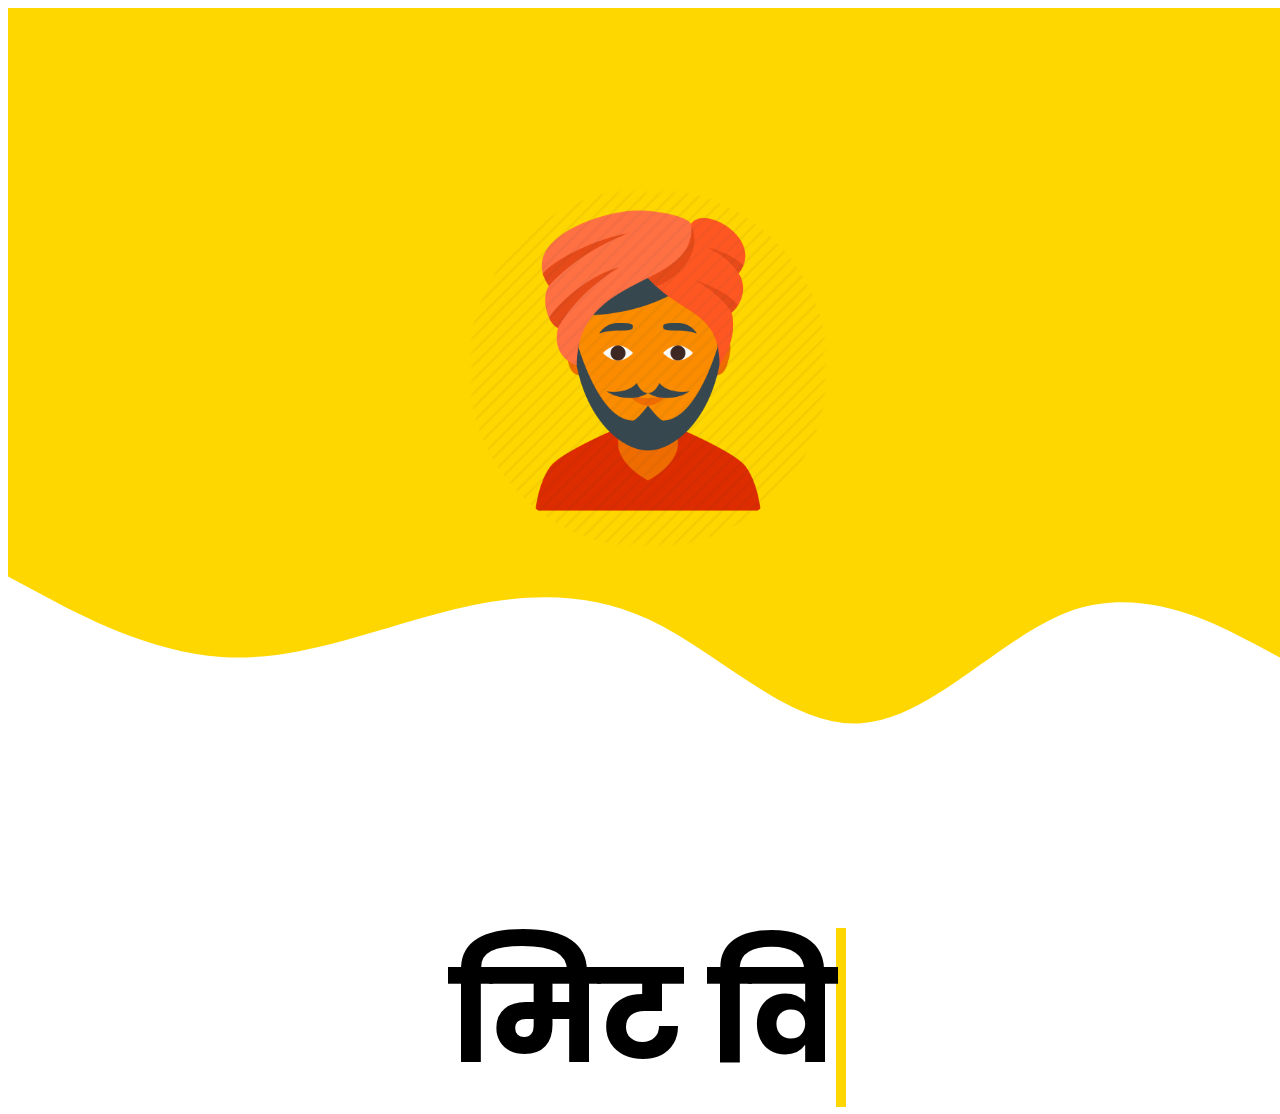
==== index.html @ 3eb0b0bf "meet vikas" ====
<!DOCTYPE html>
<html lang="en">
  <head>
    <!-- Required meta tags -->
    <meta charset="utf-8" />
    <meta name="viewport" content="width=device-width, initial-scale=1" />

    <!-- Bootstrap CSS -->
    <link
      href="https://cdn.jsdelivr.net/npm/bootstrap@5.0.0-beta1/dist/css/bootstrap.min.css"
      rel="stylesheet"
      integrity="sha384-giJF6kkoqNQ00vy+HMDP7azOuL0xtbfIcaT9wjKHr8RbDVddVHyTfAAsrekwKmP1"
      crossorigin="anonymous"
    />
    <link rel="preconnect" href="https://fonts.gstatic.com" />
    <link
      href="https://fonts.googleapis.com/css2?family=Poppins:wght@400;500&display=swap"
      rel="stylesheet"
    />
    <link rel="stylesheet" href="./css/styles.css" />

    <title>Hello, world!</title>
  </head>
  <body>
    <div class="wrapper">
      <div class="home-logo-container">
        <img src="./assets/vikas1.webp" />
      </div>
      <svg xmlns="http://www.w3.org/2000/svg" viewBox="0 0 1440 320">
        <path
          fill="#ffd700"
          fill-opacity="1"
          d="M0,32L40,53.3C80,75,160,117,240,122.7C320,128,400,96,480,74.7C560,53,640,43,720,80C800,117,880,203,960,197.3C1040,192,1120,96,1200,69.3C1280,43,1360,85,1400,106.7L1440,128L1440,0L1400,0C1360,0,1280,0,1200,0C1120,0,1040,0,960,0C880,0,800,0,720,0C640,0,560,0,480,0C400,0,320,0,240,0C160,0,80,0,40,0L0,0Z"
        ></path>
      </svg>
      <div class="home-title-text">
        <h1>
          <a
            href=""
            class="typewrite"
            data-period="2000"
            data-type='[ "मिट विकास", "ਵਿਕਾਸ ਨੂੰ ਮਿਲੋ", "Meet Vikas" ]'
          >
            <span class="wrap"></span>
          </a>
        </h1>
      </div>
    </div>

    <script>
      var TxtType = function (el, toRotate, period) {
        this.toRotate = toRotate;
        this.el = el;
        this.loopNum = 0;
        this.period = parseInt(period, 10) || 2000;
        this.txt = "";
        this.tick();
        this.isDeleting = false;
      };

      TxtType.prototype.tick = function () {
        var i = this.loopNum % this.toRotate.length;
        var fullTxt = this.toRotate[i];

        if (this.isDeleting) {
          this.txt = fullTxt.substring(0, this.txt.length - 1);
        } else {
          this.txt = fullTxt.substring(0, this.txt.length + 1);
        }

        this.el.innerHTML = '<span class="wrap">' + this.txt + "</span>";

        var that = this;
        var delta = 200 - Math.random() * 100;

        if (this.isDeleting) {
          delta /= 2;
        }

        if (!this.isDeleting && this.txt === fullTxt) {
          delta = this.period;
          this.isDeleting = true;
        } else if (this.isDeleting && this.txt === "") {
          this.isDeleting = false;
          this.loopNum++;
          delta = 500;
        }

        setTimeout(function () {
          that.tick();
        }, delta);
      };

      window.onload = function () {
        var elements = document.getElementsByClassName("typewrite");
        for (var i = 0; i < elements.length; i++) {
          var toRotate = elements[i].getAttribute("data-type");
          var period = elements[i].getAttribute("data-period");
          if (toRotate) {
            new TxtType(elements[i], JSON.parse(toRotate), period);
          }
        }
        // INJECT CSS
        var css = document.createElement("style");
        css.type = "text/css";
        css.innerHTML =
          ".typewrite > .wrap { border-right: 0.08em solid #ffd700}";
        document.body.appendChild(css);
      };
    </script>
    <!-- Optional JavaScript; choose one of the two! -->

    <!-- Option 1: Bootstrap Bundle with Popper -->
    <script
      src="https://cdn.jsdelivr.net/npm/bootstrap@5.0.0-beta1/dist/js/bootstrap.bundle.min.js"
      integrity="sha384-ygbV9kiqUc6oa4msXn9868pTtWMgiQaeYH7/t7LECLbyPA2x65Kgf80OJFdroafW"
      crossorigin="anonymous"
    ></script>

    <!-- Option 2: Separate Popper and Bootstrap JS -->
    <!--
    <script src="https://cdn.jsdelivr.net/npm/@popperjs/core@2.5.4/dist/umd/popper.min.js" integrity="sha384-q2kxQ16AaE6UbzuKqyBE9/u/KzioAlnx2maXQHiDX9d4/zp8Ok3f+M7DPm+Ib6IU" crossorigin="anonymous"></script>
    <script src="https://cdn.jsdelivr.net/npm/bootstrap@5.0.0-beta1/dist/js/bootstrap.min.js" integrity="sha384-pQQkAEnwaBkjpqZ8RU1fF1AKtTcHJwFl3pblpTlHXybJjHpMYo79HY3hIi4NKxyj" crossorigin="anonymous"></script>
    -->
  </body>
</html>
---- css/styles.css ----
* {
  color: #000;
  text-decoration: none;
}

a {
  text-decoration: none;
}
.wrapper {
  /* background-color: #fbb034;
  background-image: linear-gradient(315deg, #fbb034 0%, #ffdd00 74%);
   */
  height: 100vh;
  width: 100vw;
}

.home-logo-container {
  height: 60vh;
  background-color: #ffd700;
  display: flex;
  align-items: flex-end;
  justify-content: center;
}

.home-logo-container img {
  height: 40vh;
  border-radius: 50%;
}

.home-title-text {
  text-align: center;
  font-family: "Poppins", sans-serif;
}

.home-title-text h1 {
  font-size: 10vw;
}
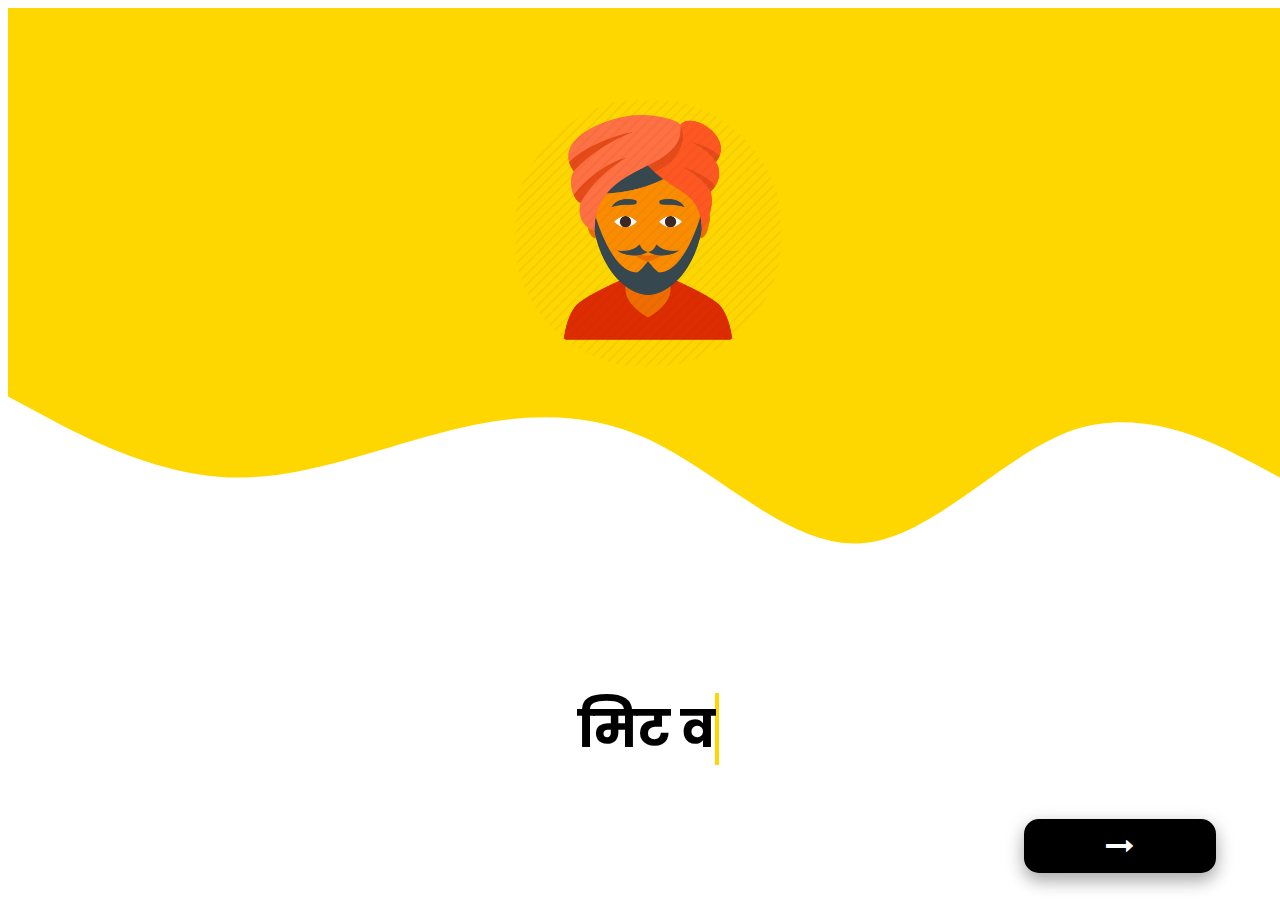
==== commit f7f0c7a4: "added button & next page design" ====
--- a/index.html
+++ b/index.html
@@ -17,9 +17,13 @@
       href="https://fonts.googleapis.com/css2?family=Poppins:wght@400;500&display=swap"
       rel="stylesheet"
     />
+    <link
+      rel="stylesheet"
+      href="https://cdnjs.cloudflare.com/ajax/libs/font-awesome/4.7.0/css/font-awesome.min.css"
+    />
     <link rel="stylesheet" href="./css/styles.css" />
 
-    <title>Hello, world!</title>
+    <title>Meet Vikas</title>
   </head>
   <body>
     <div class="wrapper">
@@ -44,6 +48,16 @@
             <span class="wrap"></span>
           </a>
         </h1>
+      </div>
+      <div class="home-next-button">
+        <a href="./start.html"
+          ><button type="button" class="">
+            <i
+              class="fa fa-long-arrow-right"
+              style="font-size: 28px; color: white"
+            ></i>
+          </button>
+        </a>
       </div>
     </div>
 
--- a/css/styles.css
+++ b/css/styles.css
@@ -1,17 +1,14 @@
-* {
-  color: #000;
-  text-decoration: none;
-}
-
 a {
   text-decoration: none;
+  color: black;
 }
 .wrapper {
   /* background-color: #fbb034;
   background-image: linear-gradient(315deg, #fbb034 0%, #ffdd00 74%);
    */
-  height: 100vh;
-  width: 100vw;
+  height: 100vh !important;
+  width: 100vw !important;
+  overflow: hidden;
 }
 
 .home-logo-container {
@@ -23,7 +20,7 @@
 }
 
 .home-logo-container img {
-  height: 40vh;
+  height: 35vh;
   border-radius: 50%;
 }
 
@@ -35,3 +32,43 @@
 .home-title-text h1 {
   font-size: 10vw;
 }
+
+.home-next-button {
+  position: absolute;
+  bottom: 5%;
+  left: 25%;
+  width: 50%;
+}
+
+.home-next-button button {
+  width: 100%;
+  height: 6vh;
+  background-color: #000;
+  border-radius: 15px;
+  border: none;
+  outline: none;
+  box-shadow: 0 8px 16px 0 rgba(0, 0, 0, 0.2), 0 6px 20px 0 rgba(0, 0, 0, 0.19);
+}
+
+.home-next-button button:active {
+  background-color: #000;
+  transform: translateY(4px);
+}
+
+@media only screen and (min-width: 700px) {
+  .home-logo-container {
+    height: 40vh;
+  }
+  .home-logo-container img {
+    height: 30vh;
+  }
+  .home-title-text h1 {
+    font-size: 4vw;
+  }
+  .home-next-button {
+    position: absolute;
+    bottom: 3%;
+    left: 80%;
+    width: 15%;
+  }
+}
